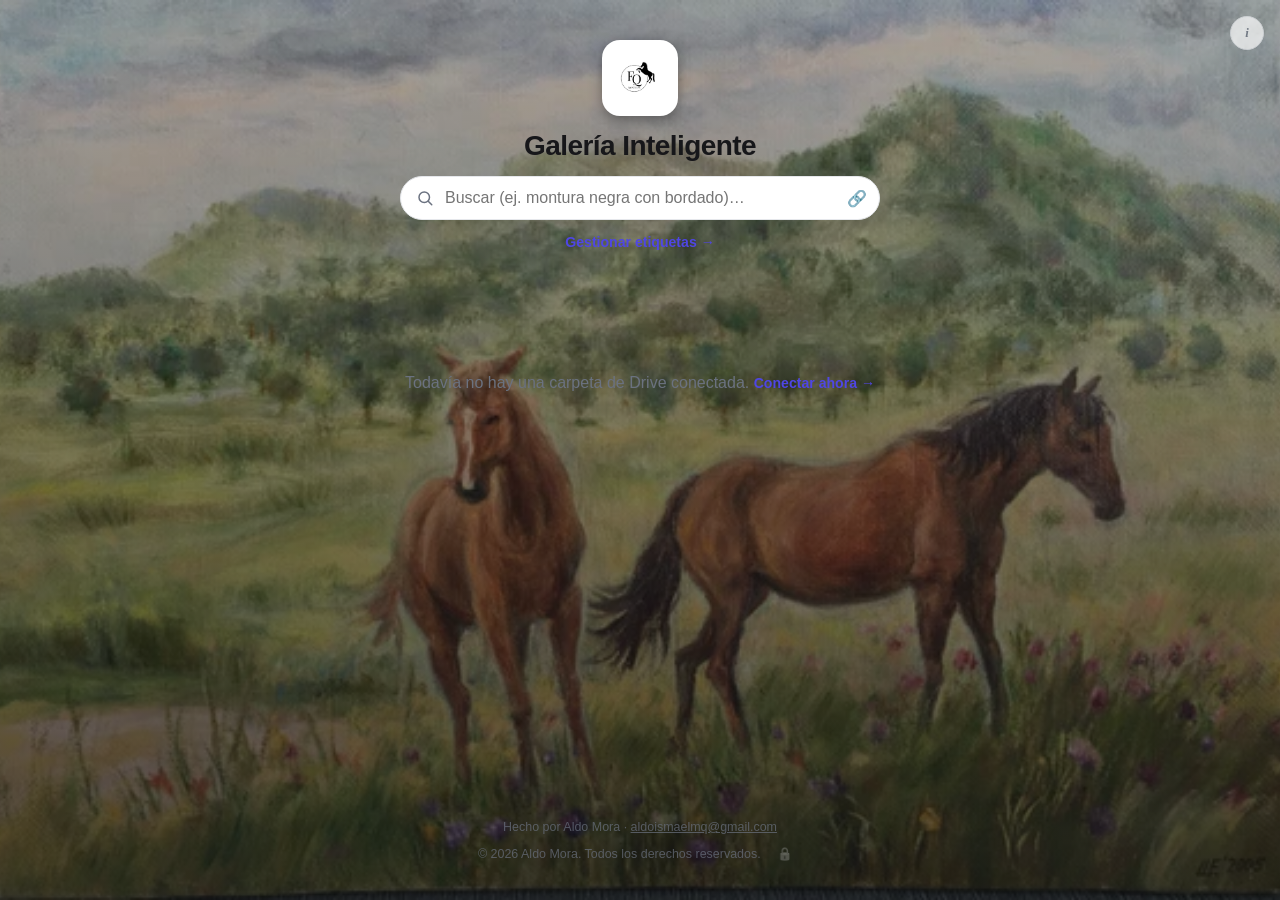
==== public/index.html @ 9faa3a00 "Arreglar galería "trabada" cargando con muchas fotos Esperar a que TODAS las fotos bajaran antes de " ====
<!DOCTYPE html>
<html lang="es">
<head>
  <meta charset="UTF-8" />
  <meta name="viewport" content="width=device-width, initial-scale=1.0" />
  <title>Galería Inteligente</title>
  <link rel="icon" href="data:image/svg+xml,%3Csvg xmlns='http://www.w3.org/2000/svg' viewBox='0 0 100 100'%3E%3Ctext y='.9em' font-size='90'%3E🖼️%3C/text%3E%3C/svg%3E" />
  <link rel="stylesheet" href="style.css" />
</head>
<body class="has-bg">
  <div class="info-wrap">
    <button type="button" class="info-icon" id="info-toggle" title="Comandos de búsqueda">i</button>
    <div class="info-popover" id="info-popover" hidden>
      <p class="info-title">Comandos de búsqueda</p>
      <p class="info-item"><code>#pendientes</code> — fotos sin etiquetas o sin nombre propio</p>
    </div>
  </div>

  <header>
    <div class="logo-badge"><img src="assets/logo.jpg" alt="FQ Monturas" /></div>
    <h1 id="page-title">Galería Inteligente</h1>

    <div id="shared-title-wrap" hidden>
      <h2 id="shared-title"></h2>
      <div class="shared-links">
        <button type="button" id="free-search-toggle" class="nav-link">Búsqueda libre →</button>
        <a href="?view=1" id="full-catalog-link" class="nav-link">Ver catálogo completo →</a>
      </div>
    </div>

    <div class="search-wrap">
      <svg class="search-icon" width="18" height="18" viewBox="0 0 24 24" fill="none" stroke="currentColor" stroke-width="2" stroke-linecap="round">
        <circle cx="11" cy="11" r="7"/><line x1="21" y1="21" x2="16.65" y2="16.65"/>
      </svg>
      <input id="search" type="text" placeholder="Buscar (ej. montura negra con bordado)…" autocomplete="off" />
      <button type="button" id="share-search-btn" title="Copiar link de esta búsqueda">🔗</button>
    </div>
    <a class="nav-link" href="etiquetas.html">Gestionar etiquetas →</a>
  </header>

  <div id="tag-cloud" class="tag-cloud"></div>

  <div id="loading-indicator" class="loading-indicator" hidden>
    <p>Cargando fotos…</p>
    <div class="loading-bar"><div id="loading-bar-fill"></div></div>
  </div>

  <main id="gallery" class="gallery">
    <p class="loading">Cargando catálogo…</p>
  </main>

  <div id="photo-modal" class="modal-overlay" hidden>
    <div class="modal">
      <button type="button" class="modal-close" data-action="close-modal">✕</button>
      <img id="modal-image" src="" alt="" onload="this.classList.add('loaded')" />
      <input id="modal-name-input" type="text" placeholder="Nombre de la foto" />
      <div id="modal-tags" class="tags"></div>
      <div id="modal-add-tag-row" class="add-tag">
        <select id="modal-tag-select"></select>
        <button type="button" id="modal-add-tag-btn">+</button>
      </div>
      <button type="button" id="modal-save-btn" class="save-btn">Guardar cambios</button>
    </div>
  </div>

  <footer class="watermark">
    Hecho por Aldo Mora · <a href="mailto:aldoismaelmq@gmail.com">aldoismaelmq@gmail.com</a><br />
    © 2026 Aldo Mora. Todos los derechos reservados.
    <a href="/admin/login.html" class="lock-link" title="Acceso administrador">🔒</a>
  </footer>

  <script src="app.js?v=2"></script>
</body>
</html>
---- public/style.css ----
:root {
  color-scheme: light dark;
  --bg: #f5f5f7;
  --card: #ffffff;
  --text: #17171a;
  --muted: #6b7280;
  --accent: #4f46e5;
  --accent-soft: #eef2ff;
  --border: #e5e7eb;
}

@media (prefers-color-scheme: dark) {
  :root {
    --bg: #0d0d10;
    --card: #1a1a1f;
    --text: #f2f2f4;
    --muted: #9a9aa5;
    --accent: #818cf8;
    --accent-soft: #23234a;
    --border: #2c2c34;
  }
}

* { box-sizing: border-box; }

button:disabled, input:disabled, select:disabled {
  opacity: 0.55;
  cursor: default;
}

html {
  max-width: 100%;
  overflow-x: hidden;
}

body {
  margin: 0;
  max-width: 100%;
  overflow-x: hidden;
  background: var(--bg);
  color: var(--text);
  font-family: -apple-system, BlinkMacSystemFont, "Segoe UI", Roboto, sans-serif;
  -webkit-font-smoothing: antialiased;
}

/* Fondo de caballos: se queda fijo mientras se hace scroll, así el
   paisaje se va revelando hacia arriba y los caballos quedan abajo.
   min-height + flex empujan el pie de página abajo del todo y evitan
   que el fondo se vea "apachurrado" cuando hay poco contenido (ej.
   la galería todavía vacía). En iPhone (Safari) los navegadores
   ignoran background-attachment: fixed, ahí se ve como fondo normal. */
body.has-bg {
  min-height: 100vh;
  display: flex;
  flex-direction: column;
  background:
    linear-gradient(rgba(13, 13, 16, 0.35), rgba(13, 13, 16, 0.7)),
    url("assets/fondo.webp") bottom center / cover fixed no-repeat;
  background-color: var(--bg);
}

body.has-bg .watermark {
  margin-top: auto;
}

header {
  padding: 40px 24px 20px;
  display: flex;
  flex-direction: column;
  gap: 14px;
  align-items: center;
  min-width: 0;
  width: 100%;
}

h1 {
  margin: 0;
  font-size: 1.75rem;
  font-weight: 800;
  letter-spacing: -0.02em;
}

.logo-badge {
  width: 76px;
  height: 76px;
  border-radius: 18px;
  background: white;
  padding: 6px;
  box-shadow: 0 4px 14px rgba(0, 0, 0, 0.35);
}

.logo-badge img {
  width: 100%;
  height: 100%;
  border-radius: 12px;
  object-fit: contain;
}

#shared-title-wrap {
  display: flex;
  flex-direction: column;
  align-items: center;
  gap: 6px;
}

#shared-title-wrap[hidden] {
  display: none;
}

#shared-title {
  margin: 0;
  font-size: 1.15rem;
  font-weight: 700;
  color: var(--text);
}

#free-search-toggle {
  background: none;
  border: none;
  padding: 0;
  font: inherit;
  cursor: pointer;
}

.info-wrap {
  position: fixed;
  top: 16px;
  right: 16px;
  z-index: 10;
}

.info-icon {
  width: 34px;
  height: 34px;
  border-radius: 50%;
  border: 1px solid var(--border);
  background: var(--card);
  color: var(--muted);
  display: flex;
  align-items: center;
  justify-content: center;
  font-size: 0.8rem;
  font-style: italic;
  font-weight: bold;
  font-family: Georgia, serif;
  opacity: 0.7;
  cursor: pointer;
  transition: opacity 0.15s, border-color 0.15s, color 0.15s;
}

.info-icon:hover {
  opacity: 1;
  border-color: var(--accent);
  color: var(--accent);
}

.info-popover {
  position: absolute;
  top: 34px;
  right: 0;
  width: 260px;
  background: var(--card);
  border: 1px solid var(--border);
  border-radius: 12px;
  padding: 14px;
  box-shadow: 0 8px 24px rgba(0, 0, 0, 0.2);
}

.info-popover[hidden] {
  display: none;
}

.info-title {
  margin: 0 0 8px;
  font-weight: 700;
  font-size: 0.85rem;
}

.info-item {
  margin: 0;
  font-size: 0.82rem;
  color: var(--muted);
  line-height: 1.5;
}

.info-item code {
  background: var(--accent-soft);
  color: var(--accent);
  padding: 1px 6px;
  border-radius: 5px;
  font-size: 0.8rem;
}

.lock-link {
  display: inline-flex;
  align-items: center;
  justify-content: center;
  width: 34px;
  height: 34px;
  margin-left: 4px;
  text-decoration: none;
  opacity: 0.5;
  filter: grayscale(1);
  transition: opacity 0.15s, filter 0.15s;
}

.lock-link:hover {
  opacity: 1;
  filter: grayscale(0);
}

.nav-link {
  color: var(--accent);
  text-decoration: none;
  font-size: 0.88rem;
  font-weight: 600;
  transition: opacity 0.15s;
}

.nav-link:hover {
  opacity: 0.75;
}

.search-wrap {
  position: relative;
  width: min(480px, 90vw);
}

.search-icon {
  position: absolute;
  left: 16px;
  top: 50%;
  transform: translateY(-50%);
  color: var(--muted);
  pointer-events: none;
}

#search {
  width: 100%;
  padding: 12px 44px 12px 44px;
  border-radius: 999px;
  border: 1px solid var(--border);
  background: var(--card);
  color: var(--text);
  font-size: 1rem;
  transition: border-color 0.15s, box-shadow 0.15s;
}

#search:focus {
  outline: none;
  border-color: var(--accent);
  box-shadow: 0 0 0 3px var(--accent-soft);
}

#share-search-btn {
  position: absolute;
  right: 4px;
  top: 50%;
  transform: translateY(-50%);
  width: 38px;
  height: 38px;
  border-radius: 50%;
  border: none;
  background: transparent;
  font-size: 1rem;
  cursor: pointer;
  transition: background 0.15s;
}

#share-search-btn:hover {
  background: var(--accent-soft);
}

.tag-manager {
  display: flex;
  flex-direction: column;
  align-items: center;
  gap: 12px;
  padding: 8px 24px 20px;
}

#new-tag-form {
  display: flex;
  gap: 8px;
}

#new-tag-input {
  padding: 10px 16px;
  border-radius: 999px;
  border: 1px solid var(--border);
  background: var(--card);
  color: var(--text);
  font-size: 1rem;
}

#new-tag-input:focus {
  outline: none;
  border-color: var(--accent);
  box-shadow: 0 0 0 3px var(--accent-soft);
}

#new-tag-form button {
  padding: 10px 18px;
  border-radius: 999px;
  border: none;
  background: var(--accent);
  color: white;
  cursor: pointer;
  font-weight: 600;
  font-size: 0.9rem;
  transition: filter 0.15s, transform 0.1s;
}

#new-tag-form button:hover {
  filter: brightness(1.08);
}

#new-tag-form button:active {
  transform: scale(0.97);
}

.tag-manager-list {
  display: flex;
  flex-wrap: wrap;
  gap: 8px;
  justify-content: center;
}

.tag-row {
  display: flex;
  align-items: center;
  gap: 6px;
  padding: 5px 5px 5px 14px;
  border-radius: 999px;
  color: white;
  box-shadow: 0 1px 3px rgba(0, 0, 0, 0.15);
}

.tag-row .tag-name {
  font-size: 0.88rem;
  font-weight: 600;
}

.tag-row input[type="color"] {
  width: 22px;
  height: 22px;
  padding: 0;
  border: none;
  border-radius: 50%;
  background: none;
  cursor: pointer;
}

.tag-row button {
  background: rgba(0, 0, 0, 0.25);
  border: none;
  color: white;
  border-radius: 50%;
  width: 20px;
  height: 20px;
  cursor: pointer;
  font-size: 0.72rem;
  transition: background 0.15s;
}

.tag-row button:hover {
  background: rgba(0, 0, 0, 0.45);
}

.muted {
  color: var(--muted);
  font-size: 0.85rem;
}

.muted.small {
  font-size: 0.78rem;
  margin: 0;
}

.add-tag[hidden] {
  display: none;
}

.add-tag {
  display: flex;
  gap: 6px;
}

.add-tag select {
  flex: 1;
  min-width: 0;
  padding: 10px;
  border-radius: 8px;
  border: 1px solid var(--border);
  background: var(--bg);
  color: var(--text);
  font-size: 1rem;
}

.add-tag button {
  width: 42px;
  border-radius: 8px;
  border: none;
  background: var(--accent);
  color: white;
  font-size: 1.1rem;
  font-weight: 700;
  cursor: pointer;
  transition: filter 0.15s;
}

.add-tag button:hover {
  filter: brightness(1.08);
}

.tag-cloud {
  display: flex;
  flex-wrap: wrap;
  gap: 8px;
  justify-content: center;
  padding: 4px 24px 24px;
}

.tag-pill {
  padding: 6px 14px;
  border-radius: 999px;
  color: white;
  font-size: 0.85rem;
  font-weight: 600;
  cursor: pointer;
  border: 2px solid transparent;
  transition: transform 0.1s, filter 0.15s;
}

.tag-pill:hover {
  filter: brightness(1.1);
}

.tag-pill:active {
  transform: scale(0.96);
}

.tag-pill.active {
  border-color: var(--text);
}

.gallery {
  display: grid;
  grid-template-columns: repeat(auto-fill, minmax(220px, 1fr));
  gap: 22px;
  padding: 0 24px 60px;
  max-width: 1200px;
  width: 100%;
  min-width: 0;
  margin: 0 auto;
}

.loading {
  grid-column: 1 / -1;
  text-align: center;
  color: var(--muted);
  padding: 60px 0;
}

.loading-indicator {
  text-align: center;
  color: var(--muted);
  font-size: 0.82rem;
  padding: 0 24px 18px;
}

.loading-indicator p {
  margin: 0 0 8px;
}

.loading-bar {
  width: min(240px, 60vw);
  height: 6px;
  margin: 0 auto;
  border-radius: 999px;
  background: var(--border);
  overflow: hidden;
}

#loading-bar-fill {
  height: 100%;
  width: 0%;
  background: var(--accent);
  border-radius: 999px;
  transition: width 0.25s ease;
}

.card {
  background: var(--card);
  border: 1px solid var(--border);
  border-radius: 24px;
  overflow: hidden;
  min-width: 0;
  box-shadow: 0 1px 2px rgba(0, 0, 0, 0.06);
  display: flex;
  flex-direction: column;
  transition: transform 0.18s ease, box-shadow 0.18s ease;
}

.card:hover {
  transform: translateY(-3px);
  box-shadow: 0 10px 24px rgba(0, 0, 0, 0.16);
}

.card img {
  width: 100%;
  aspect-ratio: 1 / 1;
  object-fit: cover;
  display: block;
  cursor: pointer;
  background: linear-gradient(100deg, var(--card) 40%, var(--border) 50%, var(--card) 60%);
  background-size: 200% 100%;
  animation: shimmer 1.4s infinite;
  transition: filter 0.15s;
}

.card img.loaded {
  animation: none;
  background: none;
}

@keyframes shimmer {
  from { background-position: 200% 0; }
  to { background-position: -200% 0; }
}

.card img:hover {
  filter: brightness(0.94);
}

.photo-name {
  margin: 14px 16px 8px;
  font-weight: 700;
  font-size: 0.92rem;
  white-space: nowrap;
  overflow: hidden;
  text-overflow: ellipsis;
}

.card-body {
  padding: 14px 16px 16px;
  display: flex;
  flex-direction: column;
  gap: 10px;
}

.tags {
  display: flex;
  flex-wrap: wrap;
  gap: 6px;
  min-height: 24px;
}

.tag {
  display: flex;
  align-items: center;
  gap: 4px;
  max-width: 100%;
  padding: 3px 9px;
  border-radius: 999px;
  color: white;
  font-size: 0.66rem;
  font-weight: 600;
  white-space: nowrap;
  overflow: hidden;
  text-overflow: ellipsis;
}

.tag button {
  background: none;
  border: none;
  color: inherit;
  cursor: pointer;
  font-size: 0.85rem;
  line-height: 1;
  padding: 0;
  opacity: 0.85;
}

.tag button:hover {
  opacity: 1;
}

.login-box {
  max-width: 360px;
  margin: 100px auto;
  padding: 32px 28px;
  border-radius: 20px;
  background: var(--card);
  border: 1px solid var(--border);
  text-align: center;
  display: flex;
  flex-direction: column;
  gap: 6px;
}

.login-lock {
  font-size: 2rem;
  margin-bottom: 4px;
}

.login-title {
  margin: 0 0 4px;
  font-size: 1.25rem;
}

#login-form {
  display: flex;
  flex-direction: column;
  gap: 10px;
  margin-top: 18px;
}

#login-form input {
  padding: 12px 14px;
  border-radius: 10px;
  border: 1px solid var(--border);
  background: var(--bg);
  color: var(--text);
  font-size: 1rem;
  transition: border-color 0.15s, box-shadow 0.15s;
}

#login-form input:focus {
  outline: none;
  border-color: var(--accent);
  box-shadow: 0 0 0 3px var(--accent-soft);
}

#login-form button {
  padding: 12px;
  border-radius: 999px;
  border: none;
  background: var(--accent);
  color: white;
  font-weight: 700;
  font-size: 0.95rem;
  cursor: pointer;
  margin-top: 6px;
  transition: filter 0.15s;
}

#login-form button:hover {
  filter: brightness(1.08);
}

.login-error {
  color: #ef4444;
  font-size: 0.85rem;
  margin: 10px 0 0;
}

.connect-box {
  max-width: 480px;
  margin: 60px auto;
  padding: 28px;
  border-radius: 20px;
  background: var(--card);
  border: 1px solid var(--border);
  text-align: center;
  display: flex;
  flex-direction: column;
  gap: 16px;
}

#connect-btn {
  padding: 12px 20px;
  border-radius: 999px;
  border: none;
  background: var(--accent);
  color: white;
  font-weight: 700;
  cursor: pointer;
  font-size: 1rem;
  transition: filter 0.15s;
}

#connect-btn:hover {
  filter: brightness(1.08);
}

.share-btn {
  width: 100%;
  padding: 12px;
  border-radius: 999px;
  border: none;
  background: #25d366;
  color: white;
  font-weight: 700;
  cursor: pointer;
  font-size: 0.85rem;
  transition: filter 0.15s, transform 0.1s;
}

.share-btn:hover {
  filter: brightness(1.06);
}

.share-btn:active {
  transform: scale(0.97);
}

.modal-overlay {
  position: fixed;
  inset: 0;
  background: rgba(10, 10, 12, 0.65);
  backdrop-filter: blur(4px);
  align-items: center;
  justify-content: center;
  z-index: 100;
  padding: 20px;
  animation: fade-in 0.15s ease;
}

.modal-overlay:not([hidden]) {
  display: flex;
}

@keyframes fade-in {
  from { opacity: 0; }
  to { opacity: 1; }
}

@keyframes pop-in {
  from { opacity: 0; transform: scale(0.96) translateY(6px); }
  to { opacity: 1; transform: scale(1) translateY(0); }
}

.modal {
  background: var(--card);
  border-radius: 20px;
  max-width: 480px;
  width: 100%;
  max-height: 90vh;
  overflow-y: auto;
  padding: 20px;
  position: relative;
  display: flex;
  flex-direction: column;
  gap: 14px;
  animation: pop-in 0.18s ease;
}

.modal-close {
  position: absolute;
  top: 14px;
  right: 14px;
  background: rgba(0, 0, 0, 0.45);
  color: white;
  border: none;
  border-radius: 50%;
  width: 36px;
  height: 36px;
  cursor: pointer;
  font-size: 0.9rem;
  z-index: 1;
  transition: background 0.15s;
}

.modal-close:hover {
  background: rgba(0, 0, 0, 0.65);
}

.modal img {
  width: 100%;
  border-radius: 12px;
  max-height: 50vh;
  object-fit: contain;
  background: var(--bg);
}

#modal-name-input {
  padding: 10px 14px;
  border-radius: 10px;
  border: 1px solid var(--border);
  background: var(--bg);
  color: var(--text);
  font-size: 1.05rem;
  font-weight: 700;
  transition: border-color 0.15s, box-shadow 0.15s;
}

#modal-name-input:focus {
  outline: none;
  border-color: var(--accent);
  box-shadow: 0 0 0 3px var(--accent-soft);
}

.save-btn {
  padding: 12px 16px;
  border-radius: 999px;
  border: none;
  background: var(--accent);
  color: white;
  font-weight: 700;
  font-size: 0.95rem;
  cursor: pointer;
  transition: filter 0.15s, transform 0.1s;
}

.save-btn:hover {
  filter: brightness(1.08);
}

.save-btn:active {
  transform: scale(0.98);
}

#modal-tags:empty::after {
  content: "Sin etiquetas todavía.";
  color: var(--muted);
  font-size: 0.85rem;
}

.watermark {
  text-align: center;
  color: var(--muted);
  font-size: 0.78rem;
  line-height: 1.6;
  padding: 20px 16px 28px;
  opacity: 0.7;
}

.watermark a {
  color: inherit;
}

/* Vista de link compartido: solo se ven los resultados, nada de
   edición ni accesos de administración. */
body.shared-view header > .nav-link,
body.shared-view .info-wrap,
body.shared-view .lock-link,
body.shared-view #tag-cloud,
body.shared-view #modal-name-input,
body.shared-view #modal-add-tag-row,
body.shared-view #modal-save-btn,
body.shared-view #modal-tags button {
  display: none;
}

.shared-links {
  display: flex;
  gap: 16px;
  flex-wrap: wrap;
  justify-content: center;
}

.empty {
  grid-column: 1 / -1;
  text-align: center;
  color: var(--muted);
  padding: 60px 20px;
}

/* Celular: menos aire a los lados para aprovechar el ancho, y menos
   padding arriba del header (la mayoría de las visitas van a ser
   desde el teléfono). */
@media (max-width: 480px) {
  header {
    padding: 28px 16px 16px;
  }

  h1 {
    font-size: 1.5rem;
  }

  .tag-cloud {
    padding: 4px 16px 20px;
  }

  .gallery {
    grid-template-columns: 1fr 1fr;
    padding: 0 12px 48px;
    gap: 10px;
  }

  .photo-name {
    margin: 10px 10px 6px;
    font-size: 0.82rem;
  }

  .card-body {
    padding: 10px 10px 12px;
    gap: 8px;
  }

  .share-btn {
    padding: 10px;
    font-size: 0.8rem;
  }

  .tag-manager {
    padding: 8px 16px 20px;
  }
}
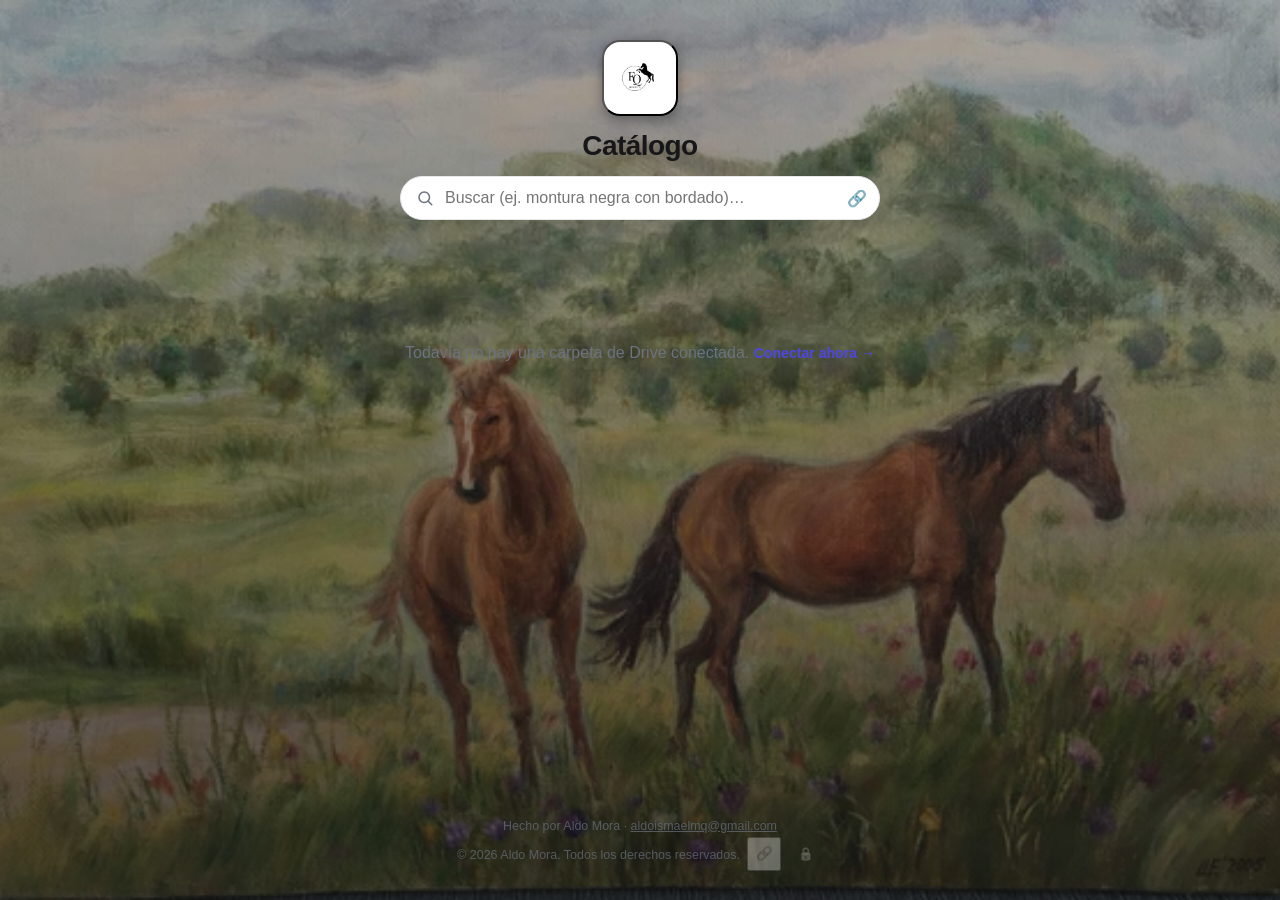
==== commit 92d7d0f9: "Vista de participante como principal; edición detrás del candado - Editar tags/nombres y gestionar e" ====
--- a/public/index.html
+++ b/public/index.html
@@ -17,15 +17,12 @@
   </div>
 
   <header>
-    <div class="logo-badge"><img src="assets/logo.jpg" alt="FQ Monturas" /></div>
-    <h1 id="page-title">Galería Inteligente</h1>
+    <button type="button" id="logo-btn" class="logo-badge" title=""><img src="assets/logo.jpg" alt="FQ Monturas" /></button>
+    <h1 id="page-title">Catálogo</h1>
 
     <div id="shared-title-wrap" hidden>
       <h2 id="shared-title"></h2>
-      <div class="shared-links">
-        <button type="button" id="free-search-toggle" class="nav-link">Búsqueda libre →</button>
-        <a href="?view=1" id="full-catalog-link" class="nav-link">Ver catálogo completo →</a>
-      </div>
+      <a href="index.html" id="free-search-toggle" class="nav-link">Búsqueda libre →</a>
     </div>
 
     <div class="search-wrap">
@@ -35,7 +32,7 @@
       <input id="search" type="text" placeholder="Buscar (ej. montura negra con bordado)…" autocomplete="off" />
       <button type="button" id="share-search-btn" title="Copiar link de esta búsqueda">🔗</button>
     </div>
-    <a class="nav-link" href="etiquetas.html">Gestionar etiquetas →</a>
+    <a class="nav-link admin-only" href="etiquetas.html" id="manage-tags-link">Gestionar etiquetas →</a>
   </header>
 
   <div id="tag-cloud" class="tag-cloud"></div>
@@ -53,22 +50,23 @@
     <div class="modal">
       <button type="button" class="modal-close" data-action="close-modal">✕</button>
       <img id="modal-image" src="" alt="" onload="this.classList.add('loaded')" />
-      <input id="modal-name-input" type="text" placeholder="Nombre de la foto" />
+      <input id="modal-name-input" class="admin-only" type="text" placeholder="Nombre de la foto" />
       <div id="modal-tags" class="tags"></div>
-      <div id="modal-add-tag-row" class="add-tag">
+      <div id="modal-add-tag-row" class="add-tag admin-only">
         <select id="modal-tag-select"></select>
         <button type="button" id="modal-add-tag-btn">+</button>
       </div>
-      <button type="button" id="modal-save-btn" class="save-btn">Guardar cambios</button>
+      <button type="button" id="modal-save-btn" class="save-btn admin-only">Guardar cambios</button>
     </div>
   </div>
 
   <footer class="watermark">
     Hecho por Aldo Mora · <a href="mailto:aldoismaelmq@gmail.com">aldoismaelmq@gmail.com</a><br />
     © 2026 Aldo Mora. Todos los derechos reservados.
-    <a href="/admin/login.html" class="lock-link" title="Acceso administrador">🔒</a>
+    <button type="button" id="share-view-btn" class="lock-link" title="Copiar link de esta vista">🔗</button>
+    <a href="/admin/login.html?next=%2Findex.html" id="lock-link" class="lock-link" title="Acceso administrador">🔒</a>
   </footer>
 
-  <script src="app.js?v=2"></script>
+  <script src="app.js?v=3"></script>
 </body>
 </html>
--- a/public/style.css
+++ b/public/style.css
@@ -123,10 +123,15 @@
 }
 
 .info-wrap {
+  display: none;
   position: fixed;
   top: 16px;
   right: 16px;
   z-index: 10;
+}
+
+body.admin-mode .info-wrap {
+  display: block;
 }
 
 .info-icon {
@@ -271,6 +276,10 @@
   background: var(--accent-soft);
 }
 
+.tag-manager[hidden] {
+  display: none;
+}
+
 .tag-manager {
   display: flex;
   flex-direction: column;
@@ -830,24 +839,41 @@
   color: inherit;
 }
 
-/* Vista de link compartido: solo se ven los resultados, nada de
-   edición ni accesos de administración. */
-body.shared-view header > .nav-link,
-body.shared-view .info-wrap,
-body.shared-view .lock-link,
-body.shared-view #tag-cloud,
-body.shared-view #modal-name-input,
-body.shared-view #modal-add-tag-row,
-body.shared-view #modal-save-btn,
-body.shared-view #modal-tags button {
+/* La vista de participante es la que ve todo el mundo por defecto:
+   sin edición. Solo se activa al loguearse por el candado. */
+.admin-only {
   display: none;
 }
 
-.shared-links {
-  display: flex;
-  gap: 16px;
-  flex-wrap: wrap;
-  justify-content: center;
+body.admin-mode .admin-only#modal-name-input {
+  display: block;
+}
+
+body.admin-mode .admin-only.add-tag {
+  display: flex;
+}
+
+body.admin-mode .admin-only.save-btn {
+  display: block;
+}
+
+body.admin-mode a.admin-only {
+  display: inline;
+}
+
+body:not(.admin-mode) #modal-tags button {
+  display: none;
+}
+
+body.admin-mode #lock-link {
+  display: none;
+}
+
+/* Vista de link compartido (búsqueda puntual): se oculta la nube de
+   tags para que no se pueda "salir" del filtro haciendo click sin
+   querer en una etiqueta que no es la del link. */
+body.shared-view #tag-cloud {
+  display: none;
 }
 
 .empty {
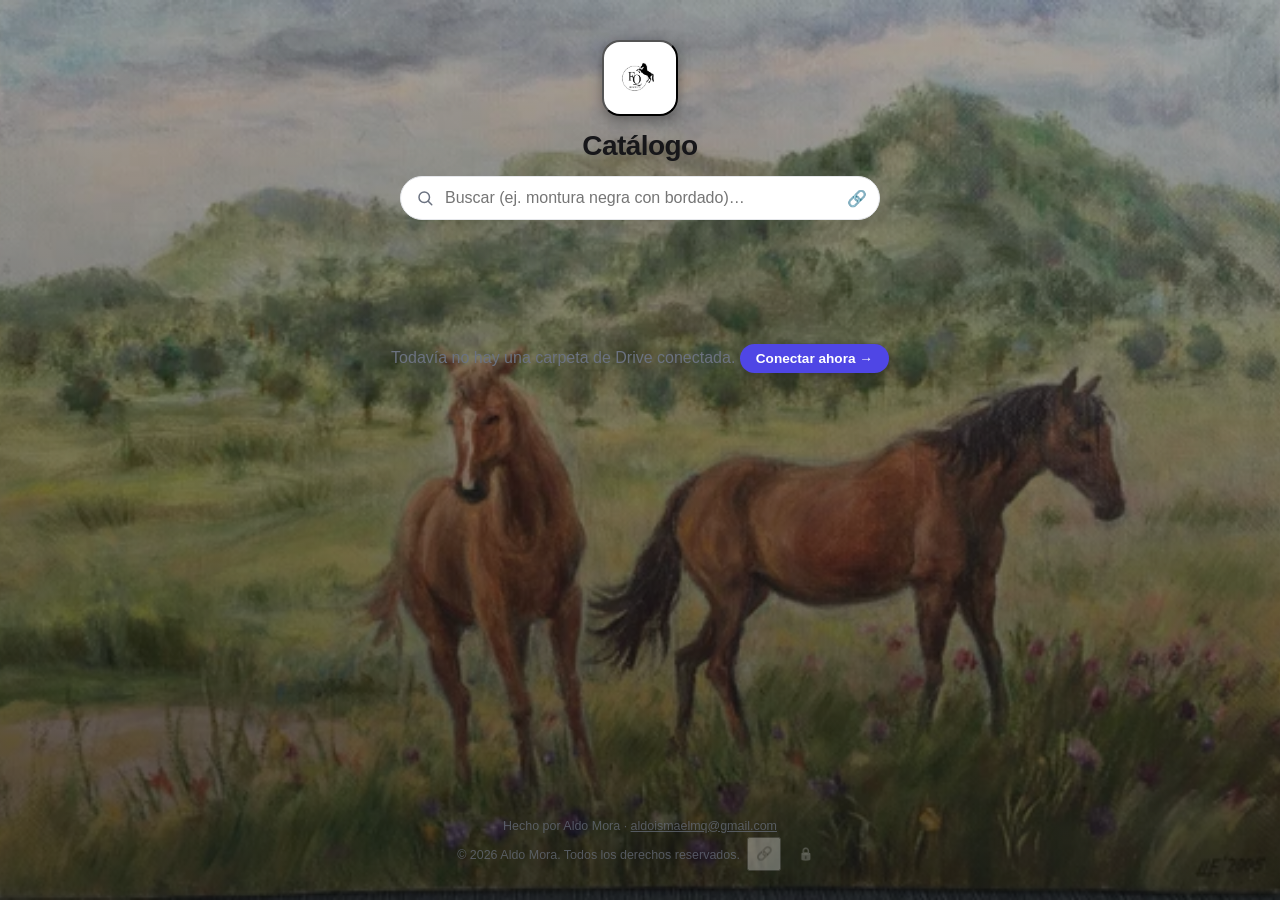
==== commit fdfc862a: "Sirve las miniaturas de la grilla directo desde Google Drive La galería cargaba cada foto una por un" ====
--- a/public/index.html
+++ b/public/index.html
@@ -67,6 +67,6 @@
     <a href="/admin/login.html?next=%2Findex.html" id="lock-link" class="lock-link" title="Acceso administrador">🔒</a>
   </footer>
 
-  <script src="app.js?v=3"></script>
+  <script src="app.js?v=4"></script>
 </body>
 </html>
--- a/public/style.css
+++ b/public/style.css
@@ -115,10 +115,6 @@
 }
 
 #free-search-toggle {
-  background: none;
-  border: none;
-  padding: 0;
-  font: inherit;
   cursor: pointer;
 }
 
@@ -215,15 +211,24 @@
 }
 
 .nav-link {
-  color: var(--accent);
+  display: inline-block;
+  background: var(--accent);
+  color: white;
   text-decoration: none;
-  font-size: 0.88rem;
-  font-weight: 600;
-  transition: opacity 0.15s;
+  font-size: 0.85rem;
+  font-weight: 700;
+  padding: 7px 16px;
+  border-radius: 999px;
+  box-shadow: 0 2px 8px rgba(0, 0, 0, 0.25);
+  transition: filter 0.15s, transform 0.1s;
 }
 
 .nav-link:hover {
-  opacity: 0.75;
+  filter: brightness(1.1);
+}
+
+.nav-link:active {
+  transform: scale(0.97);
 }
 
 .search-wrap {
@@ -543,7 +548,8 @@
 }
 
 .photo-name {
-  margin: 14px 16px 8px;
+  margin: 0;
+  text-align: center;
   font-weight: 700;
   font-size: 0.92rem;
   white-space: nowrap;
@@ -563,6 +569,21 @@
   flex-wrap: wrap;
   gap: 6px;
   min-height: 24px;
+}
+
+.tag-dots {
+  display: flex;
+  justify-content: center;
+  flex-wrap: wrap;
+  gap: 6px;
+  min-height: 10px;
+}
+
+.tag-dot {
+  width: 10px;
+  height: 10px;
+  border-radius: 50%;
+  flex-shrink: 0;
 }
 
 .tag {
@@ -906,7 +927,6 @@
   }
 
   .photo-name {
-    margin: 10px 10px 6px;
     font-size: 0.82rem;
   }
 
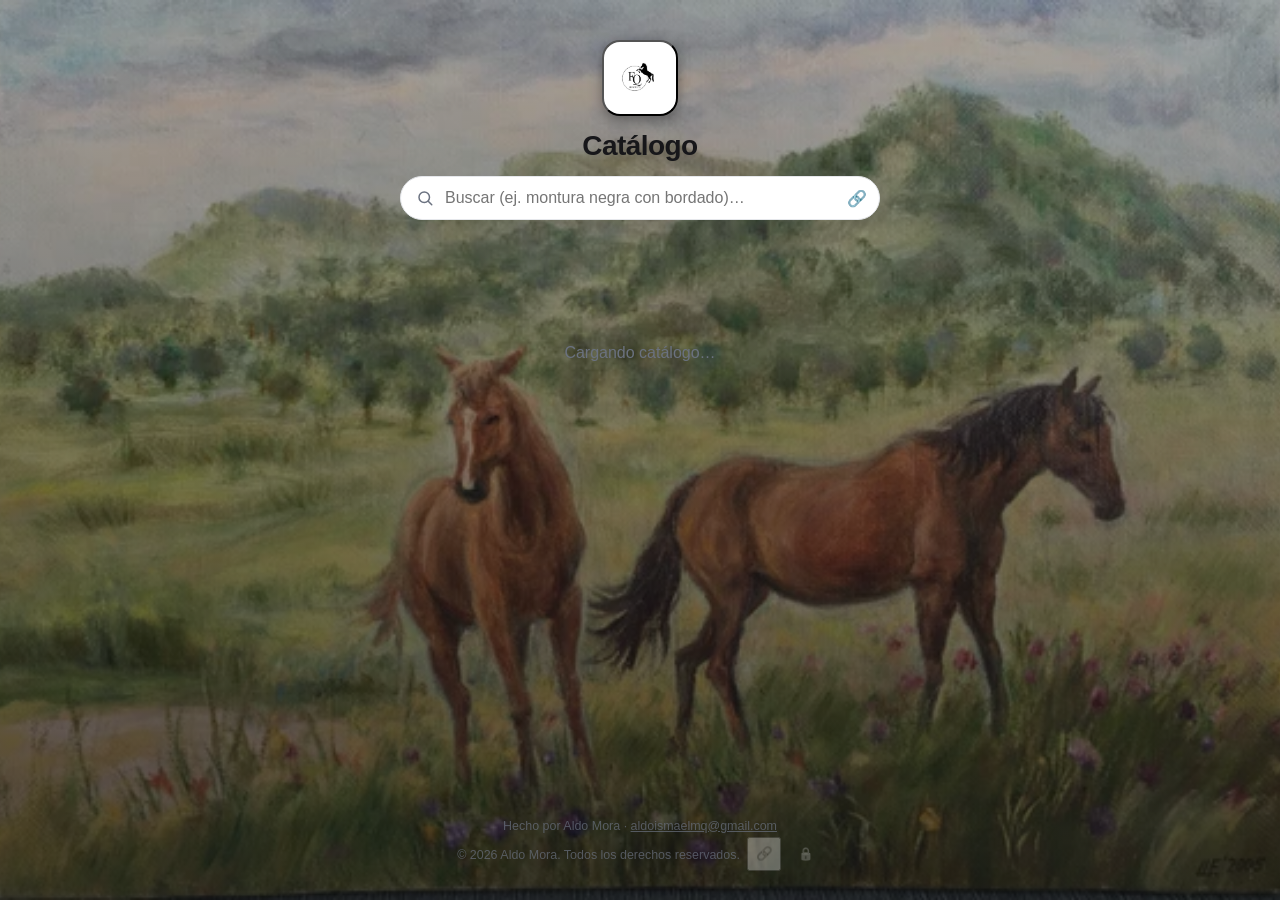
==== commit 0815c7f2: "Agrega categorías (subgrupos) además de monturas El catálogo ahora soporta varias categorías (ej. Mo" ====
--- a/public/index.html
+++ b/public/index.html
@@ -25,6 +25,11 @@
       <a href="index.html" id="free-search-toggle" class="nav-link">Búsqueda libre →</a>
     </div>
 
+    <div id="category-bar" class="category-bar" hidden>
+      <a href="index.html" class="nav-link" id="category-back-link">← Categorías</a>
+      <span id="category-name" class="category-name"></span>
+    </div>
+
     <div class="search-wrap">
       <svg class="search-icon" width="18" height="18" viewBox="0 0 24 24" fill="none" stroke="currentColor" stroke-width="2" stroke-linecap="round">
         <circle cx="11" cy="11" r="7"/><line x1="21" y1="21" x2="16.65" y2="16.65"/>
@@ -34,6 +39,8 @@
     </div>
     <a class="nav-link admin-only" href="etiquetas.html" id="manage-tags-link">Gestionar etiquetas →</a>
   </header>
+
+  <div id="category-menu" class="category-menu" hidden></div>
 
   <div id="tag-cloud" class="tag-cloud"></div>
 
@@ -67,6 +74,6 @@
     <a href="/admin/login.html?next=%2Findex.html" id="lock-link" class="lock-link" title="Acceso administrador">🔒</a>
   </footer>
 
-  <script src="app.js?v=4"></script>
+  <script src="app.js?v=6"></script>
 </body>
 </html>
--- a/public/style.css
+++ b/public/style.css
@@ -796,6 +796,11 @@
   background: rgba(0, 0, 0, 0.65);
 }
 
+.modal-close:disabled {
+  opacity: 0.4;
+  cursor: not-allowed;
+}
+
 .modal img {
   width: 100%;
   border-radius: 12px;
@@ -904,6 +909,72 @@
   padding: 60px 20px;
 }
 
+.category-menu {
+  padding: 0 24px 60px;
+  max-width: 900px;
+  width: 100%;
+  margin: 0 auto;
+}
+
+.category-grid {
+  display: grid;
+  grid-template-columns: repeat(auto-fill, minmax(180px, 1fr));
+  gap: 18px;
+}
+
+.category-card {
+  display: flex;
+  align-items: center;
+  justify-content: center;
+  background: var(--card);
+  border: 1px solid var(--border);
+  border-radius: 20px;
+  padding: 32px 16px;
+  color: var(--text);
+  font-size: 1.1rem;
+  font-weight: 700;
+  text-decoration: none;
+  text-align: center;
+  box-shadow: 0 1px 2px rgba(0, 0, 0, 0.06);
+  transition: transform 0.18s ease, box-shadow 0.18s ease, border-color 0.15s;
+}
+
+.category-card:hover {
+  transform: translateY(-3px);
+  box-shadow: 0 10px 24px rgba(0, 0, 0, 0.16);
+  border-color: var(--accent);
+}
+
+.category-manage {
+  text-align: center;
+  margin-top: 24px;
+}
+
+.category-bar {
+  display: flex;
+  align-items: center;
+  justify-content: center;
+  gap: 10px;
+  margin-top: -8px;
+}
+
+.category-bar[hidden] {
+  display: none;
+}
+
+.category-name {
+  font-weight: 700;
+  color: var(--text);
+}
+
+body.menu-mode .search-wrap,
+body.menu-mode #tag-cloud,
+body.menu-mode #gallery,
+body.menu-mode #loading-indicator,
+body.menu-mode #manage-tags-link {
+  display: none !important;
+}
+
 /* Celular: menos aire a los lados para aprovechar el ancho, y menos
    padding arriba del header (la mayoría de las visitas van a ser
    desde el teléfono). */
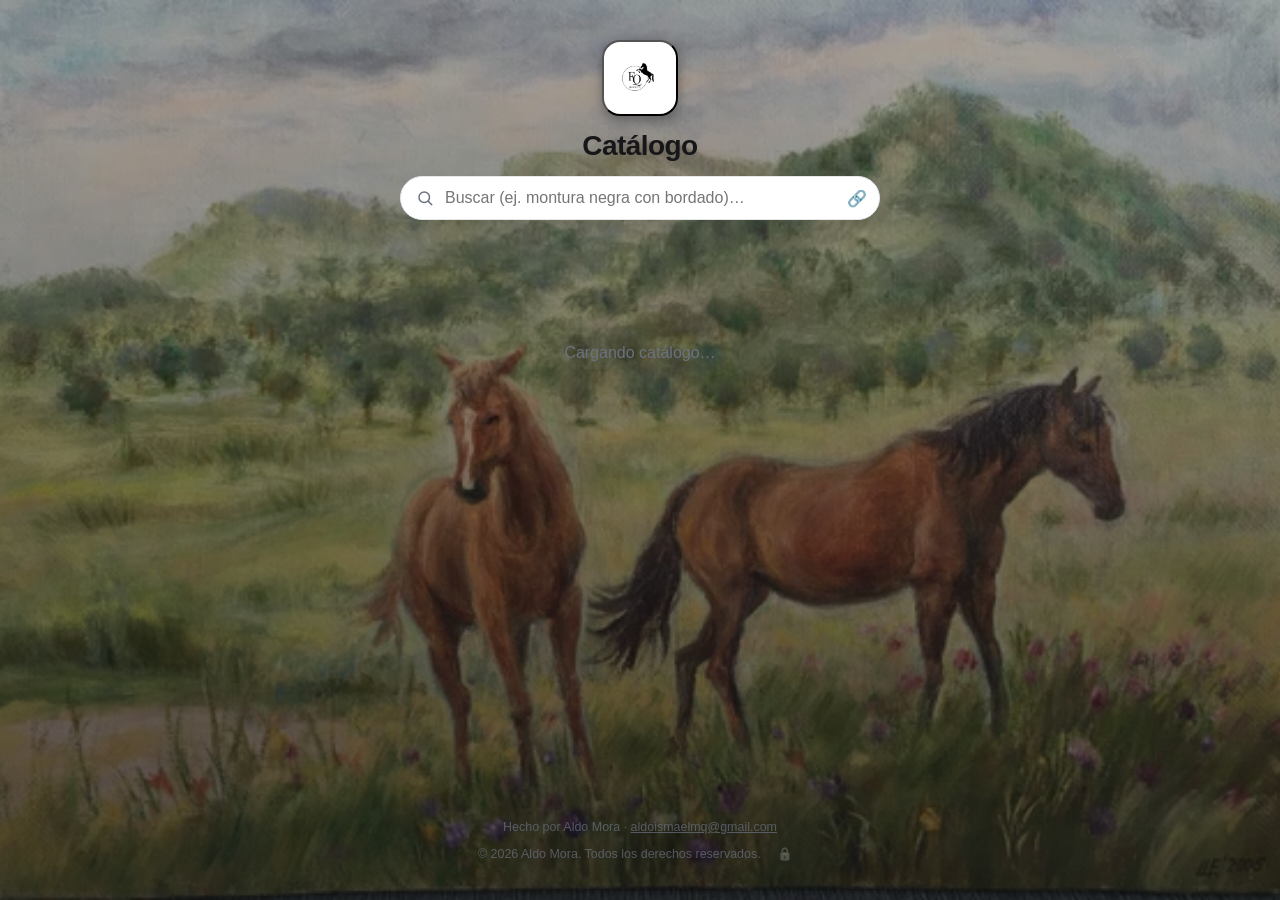
==== commit 73d70044: "Quita el botón de compartir del pie de página Quedaba redundante con el de la barra de búsqueda.  Co" ====
--- a/public/index.html
+++ b/public/index.html
@@ -18,16 +18,16 @@
 
   <header>
     <button type="button" id="logo-btn" class="logo-badge" title=""><img src="assets/logo.jpg" alt="FQ Monturas" /></button>
+
+    <div id="category-bar" class="category-bar" hidden>
+      <a href="index.html" class="category-back" id="category-back-link">← Categorías</a>
+    </div>
+
     <h1 id="page-title">Catálogo</h1>
 
     <div id="shared-title-wrap" hidden>
       <h2 id="shared-title"></h2>
       <a href="index.html" id="free-search-toggle" class="nav-link">Búsqueda libre →</a>
-    </div>
-
-    <div id="category-bar" class="category-bar" hidden>
-      <a href="index.html" class="nav-link" id="category-back-link">← Categorías</a>
-      <span id="category-name" class="category-name"></span>
     </div>
 
     <div class="search-wrap">
@@ -70,7 +70,6 @@
   <footer class="watermark">
     Hecho por Aldo Mora · <a href="mailto:aldoismaelmq@gmail.com">aldoismaelmq@gmail.com</a><br />
     © 2026 Aldo Mora. Todos los derechos reservados.
-    <button type="button" id="share-view-btn" class="lock-link" title="Copiar link de esta vista">🔗</button>
     <a href="/admin/login.html?next=%2Findex.html" id="lock-link" class="lock-link" title="Acceso administrador">🔒</a>
   </footer>
 
--- a/public/style.css
+++ b/public/style.css
@@ -923,6 +923,8 @@
 }
 
 .category-card {
+  position: relative;
+  overflow: hidden;
   display: flex;
   align-items: center;
   justify-content: center;
@@ -939,6 +941,22 @@
   transition: transform 0.18s ease, box-shadow 0.18s ease, border-color 0.15s;
 }
 
+.category-card span {
+  position: relative;
+  z-index: 1;
+  text-shadow: 0 1px 4px rgba(0, 0, 0, 0.5);
+}
+
+.category-card::before {
+  content: '';
+  position: absolute;
+  inset: 0;
+  background-image: var(--pattern, none);
+  background-size: 64px;
+  background-repeat: repeat;
+  opacity: 0.3;
+}
+
 .category-card:hover {
   transform: translateY(-3px);
   box-shadow: 0 10px 24px rgba(0, 0, 0, 0.16);
@@ -950,21 +968,22 @@
   margin-top: 24px;
 }
 
-.category-bar {
-  display: flex;
-  align-items: center;
-  justify-content: center;
-  gap: 10px;
-  margin-top: -8px;
-}
-
 .category-bar[hidden] {
   display: none;
 }
 
-.category-name {
-  font-weight: 700;
-  color: var(--text);
+.category-back {
+  display: inline-block;
+  font-size: 0.78rem;
+  color: var(--muted);
+  text-decoration: none;
+  font-weight: 600;
+  letter-spacing: 0.02em;
+  text-transform: uppercase;
+}
+
+.category-back:hover {
+  color: var(--accent);
 }
 
 body.menu-mode .search-wrap,
